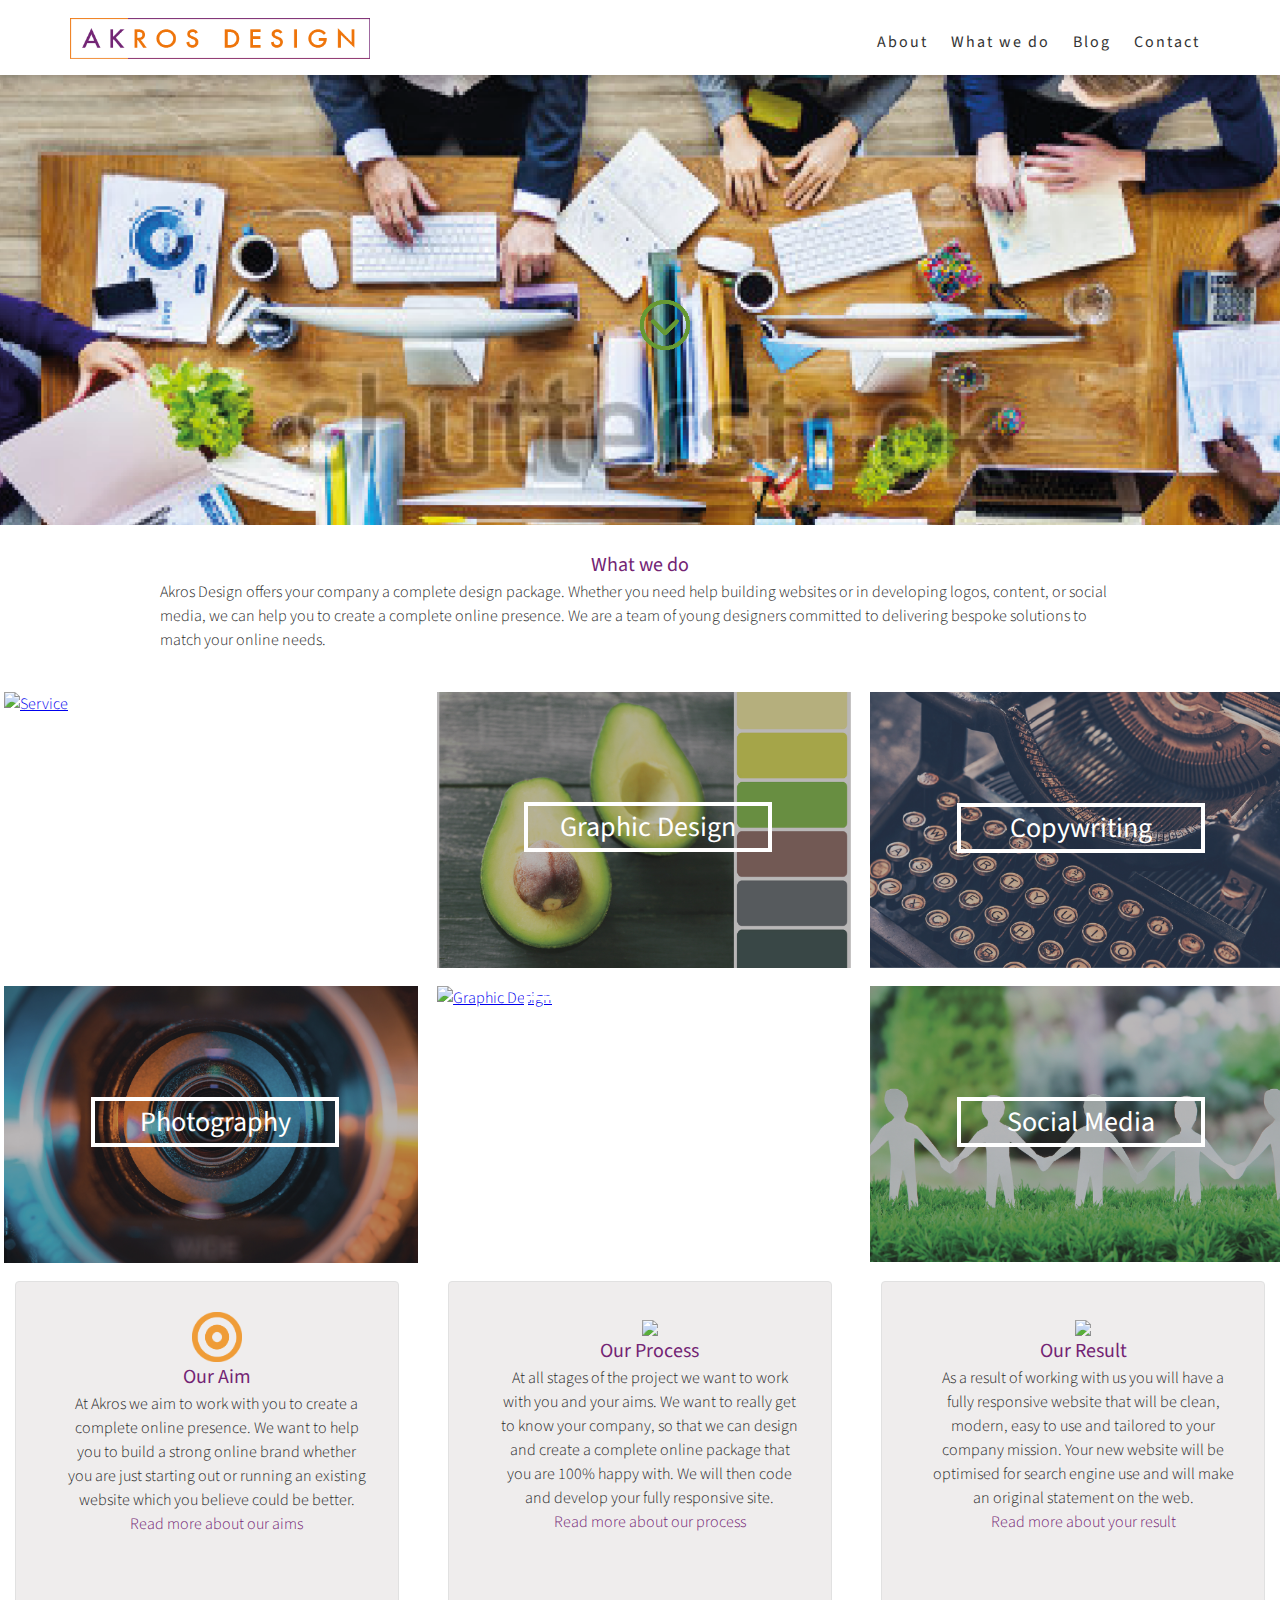
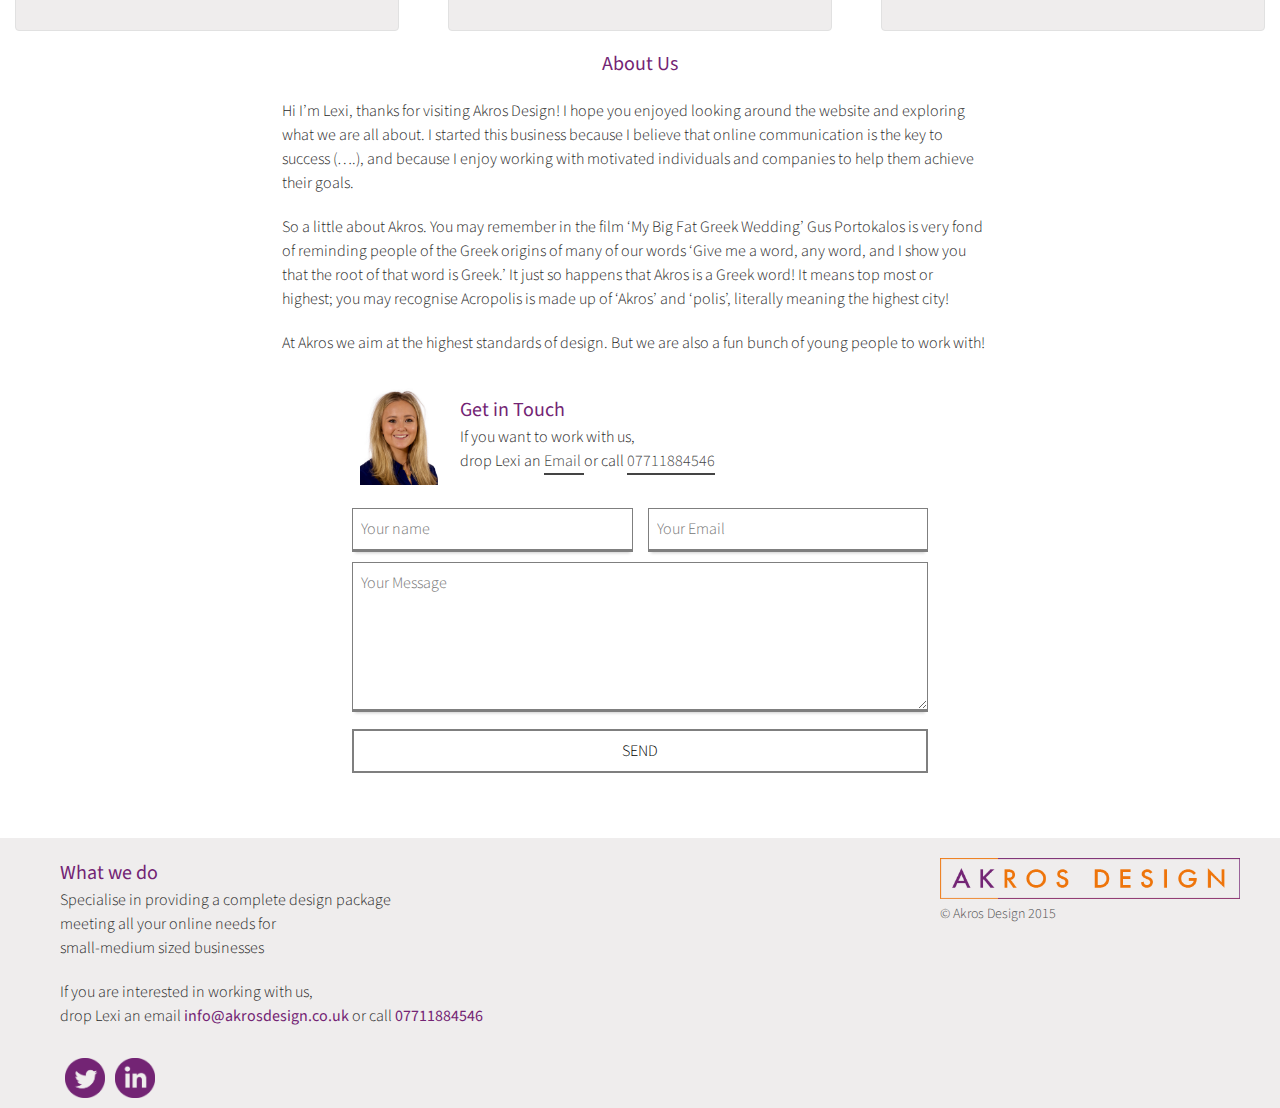
==== index.html @ 07e7f21d "Added index.html" ====
<!doctype html>
<html>
<head>
	<!-- add symbols -->
	<meta charset="utf-8" />

	<!-- seo -->
	<title>Akros Design</title>
	<meta name="description" content="Freelance Web Developer and Graphic Designer Based in London UK." />
	<meta name="google-site-verification" content="5ohoC8ESu0JuIPZVlxdvbimqxdnITcnvzR9_6sszJXY" />
	<!-- responsive -->
	<meta name="viewport" content="width=device-width" />
	<!-- Tracking code -->
	<script>
	(function(i,s,o,g,r,a,m){i['GoogleAnalyticsObject']=r;i[r]=i[r]||function(){
		(i[r].q=i[r].q||[]).push(arguments)},i[r].l=1*new Date();a=s.createElement(o),
		m=s.getElementsByTagName(o)[0];a.async=1;a.src=g;m.parentNode.insertBefore(a,m)
	})(window,document,'script','//www.google-analytics.com/analytics.js','ga');

	ga('create', 'UA-69992234-1', 'auto');
	ga('send', 'pageview');

	</script>

	<!-- style links - lanes goes after reset but before style -->
	<link rel="stylesheet" href="css/reset.css" />
	<link rel="stylesheet" href="css/lanes.css">

	<!-- Add slick.css and slick-theme.css to use the default theme of slick  -->
<link rel="stylesheet" type="text/css" href="slick/slick.css"/>
<link rel="stylesheet" type="text/css" href="slick/slick-theme.css"/>

	<link rel="stylesheet" href="css/style.css" />



	<link rel="icon" href=images/AK.png type="images/png"/>
</head>

<body>
	<header>
		<div class="top">
			<h1>
				<div class="logo">
					<a href="index.html">
						<img src="images/akroslogo.png" alt="Akros Design Logo">
					</a>

				</h1>
				<img src="images/trigger.png" class="trigger">
				<nav>
					<a href="#about" class="scroll-to">About</a>
					<a href="what_we_do.html" class="scroll-to">What we do</a>
					<a href="blog.html">Blog</a>
					<a href="contact.html" class="scroll-to">Contact</a>
				</nav>
			</div>
		</div>
	</header>

	<section class="scroll-effect" id="laptop">
		<!-- <h2>Website developer and graphic designer <br> based in London.</h2> -->

	</section>
	<div class="arrow">
	<a href="#what_we_do" class="scroll-to">
		<img src="images/arrow.png">
	</a>
</div>


	<section class="module">

		<div class="container">
		<div class="what" id="what_we_do">
			<h3>What we do</h3>
			<p>Akros Design offers your company a complete design package. Whether you need help building websites or in developing logos, content, or social media, we can help you to create a complete online presence.

We are a team of young designers committed to delivering bespoke solutions to match your online needs.
</p>
			</div>
		</div>
		</section>

<div class="services">
			<div class="row">
				<div class="four columns">
					<div class="state">
						<div class="webdesign">

							<a href="web.html">
								<span class="state-full"></span><img src="images/code.png" alt="Service"><div class="boxed">Web Development</div>

							<!-- <span class="state-full"><span class="text">In today’s competitive market the appearance, usability and accessibility of your website matter more than ever.

Your website is the outward expression of your company. It is the first point of contact for a prospective client. What makes yours stand out?

									<span></span> -->
								</a>

							</div>
						</div>
					</div>

					<div class="four columns">
						<div class="state">
							<div class="graphicdesign">
						<a href="graphic.html">
									<span class="state-full"></span><img src="images/av.png" alt="Graphic Design"><div class="boxed">Graphic Design</div>
									<!-- <span class="state-full"><span>Working on a website is the ideal time to consider the aesthetics of your branding – message, colour palette and logo.

Why invest in a well-built, mobile-friendly website and not have the design elements to make it stand out visually?
<span></span> -->
								</a>
							</div>
						</div>
					</div>
					<div class="four columns">
						<div class="state">
							<div class="copywriting">
								<a href="copy.html">
									<span class="state-full"></span><img src="images/type.png" alt="copywriting"><div class="boxed">Copywriting</div>
									<!-- <span class="state-full"><span>No matter how appealing your web design, it will fall down if it does not have clear, crisp content to convey your message.

Aesthetics don’t end with the pictures, and good writing will always convey a professional approach whether in blogs, newsletters, or print. What do your words say about you?
</span></span> -->
								</a>
							</div>
						</div>
					</div>
				</div>

				<div class="row">
					<div class="four columns">
						<div class="state">
							<div class="webdesign">
<div class="overlay">
								<a href="photography.html">
									<span class="state-full"></span><img src="images/cam.png" alt="Service"><div class="boxed">Photography</div></div>

									<!-- <span class="state-full"><span class="text">Photographs draw out a tangible connection between the aesthetics of your design and the realities of your workplace practice. As part of our service we can take photographs of your workplace, employees and products with professional equipment.
										<span></span> -->
									</a>

								</div>
							</div>
						</div>

						<div class="four columns">
							<div class="state">
								<div class="graphicdesign">
									<a href="illustration.html">
										<span class="state-full"></span><img src="images/illustration.png" alt="Graphic Design"><div class="boxed">Illustration</div>
										<!-- <span class="state-full"><span>To add personality to your brand or a touch of craft to your website, illustration offers the chance to convey an original artistic impression through drawing, painting or graphic design. <span></span> -->
									</a>
								</div>
							</div>
						</div>
						<div class="four columns">
							<div class="state">

								<div class="copywriting">
									<a href="social.html">
										<span class="state-full"></span><div class="boxed">Social Media</div><img src="images/social.png" alt="copywriting">
										<!-- <span class="state-full"><span>A presence on social media is essential for any company wishing to provide a fuller experience to its customers. Whether to maintain contact with existing customers or to reach out to new ones, social media has huge potential for increasing sales - but there is often a lack of understanding regarding how to achieve those results. </span></span> -->

									</a>
								</div>

						</div>
					</div>
				</div>


					<div class="information">

						<div class="four columns">
							<div class="info-tiles">
								<img src="images/aim_2.png">
								<h3>Our Aim</h3>
								<p>At Akros we aim to work with you to create a complete online presence. We want to help you to build a strong online brand whether you are just starting out or running an existing website which you believe could be better.

</p>

								<a class="info" href="process.html">Read more about our aims</a>
							</div>
						</div>

						<div class="four columns">
							<div class="info-tiles">
								<img src="images/process_2.png">
								<h3>Our Process</h3>
								<p>At all stages of the project we want to work with you and your aims. We want to really get to know your company, so that we can design and create a complete online package that you are 100% happy with. We will then code and develop your fully responsive site. </p>
								<a class="info" href="process.html">Read more about our process</a>
							</div>
						</div>

						<div class="four columns">
							<div class="info-tiles">
								<img src="images/result_2.png">
							<h3>Our Result</h3>
								<p>As a result of working with us you will have a fully responsive website that will be clean, modern, easy to use and tailored to your company mission. Your new website will be optimised for search engine use and will make an original statement on the web.  </p>
								<a class="info" href="process.html">Read more about your result</a>

							</div>
						</div>
					</div>




					  <div class="about">
							<div id="about">
					    <h3>About Us</h3>
					    <p>Hi I’m Lexi, thanks for visiting Akros Design! I hope you enjoyed looking around the website and exploring what we are all about. I started this business because I believe that online communication is the key to success (….), and because I enjoy working with motivated individuals and companies to help them achieve their goals. </p>

<p>So a little about Akros. You may remember in the film ‘My Big Fat Greek Wedding’ Gus Portokalos is very fond of reminding people of the Greek origins of many of our words ‘Give me a word, any word, and I show you that the root of that word is Greek.’ It just so happens that Akros is a Greek word! It means top most or highest; you may recognise Acropolis is made up of ‘Akros’ and ‘polis’, literally meaning the highest city! </p>

<p>At Akros we aim at the highest standards of design. But we are also a fun bunch of young people to work with!
</p>
							</div>
					  </div>

						<!-- <div class="testimonial">

							<h4>What my clients say</h4>
	<div class="speech">

						<div class="quote">

									<div><blockquote>QUOTE QUOTE QUOTE QUOTE QUOTE QUOTE QUOTE QUOTE </blockquote></div>

									<div><blockquote>QUOTE QUOTE QUOTE QUOTE QUOTE QUOTE QUOTE QUOTE QUOTE QUOTE
					        </blockquote>
					        <p class="quotename">LALALAL</p></div>
									<div>		<blockquote>QUOTE QUOTE QUOTE QUOTE QUOTE QUOTE QUOTE QUOTE QUOTE QUOTE QUOTE QUOTE QUOTE QUOTE
											</blockquote>
							        <p class="quotename">LALALA</p></div>
</div>
</div>
								</div> -->

						<!-- <div class="mywork" id="work">
							<div class="service">

								<div class="row">
									<div class="six columns">
										<div class="state">
											<div class="work-1">

												<a href="http://www.drapes-oxon.co.uk">
													<img src="images/work-1.png" alt="Service">

													<span class="state-full"><span class="text">This project was with a soft furnihsing company called Drapes. Click to view the website.
														<span></span>
													</a>

												</div>
											</div>
										</div>

										<div class="six columns">
											<div class="state">
												<div class="work-2">
													<a href="service.html">
														<img src="images/work-2.png" alt="Graphic Design">
														<span class="state-full"><span>This is an example website of the work I can do. Click to view this example<span></span>
													</a>
												</div>
											</div>
										</div>
									</div>
								</div>
							</div> -->

								<div class="container group">



									<div class="contact">
										<div class="me">
											<img src="images/me.jpg">
										</div>



										<div class="row" id="contact_me">
											<div class="contactinfo">
												<h4>Get in Touch</h4>
												<p>If you want to work with us, <br> drop Lexi an 	<a href="mailto:info@akrosdesign.co.uk">Email </a> or call <a href="tel:07711884546">07711884546</a>


												</p>
											</div>

											<form id="contact" accept-charset="UTF-8" action="https://formkeep.com/f/45c3c506d4c2" method="POST">
												<input type="hidden" name="utf8" value="✓">

	                      <div class="name">
	                        <input type="name" name="name" placeholder="Your name" id="contact-name" aria-required="true" required>
	                      </div>

	                      <div class="email">
												<input type="email" name="email" placeholder="Your Email" id="contact-email" aria-required="true" required>
	                    </div>

												<textarea type="message" name="message" placeholder="Your Message" id="message" aria-required="true" required></textarea>
												<input type="submit" value="send" href="send.html">
											</form>

										</div>
									</div>

								</div>

								<footer>

										<div class="right">
										<img class="footerlogo" src="images/akroslogo.png" alt="akros logo">
<div class="copy">
<small>&copy Akros Design 2015</small>
</div>
</div>
<div class="wedo">
	<div class="small_screen">
	<img class="footerlogo" src="images/akroslogo.png" alt="akros logo">
<div class="copy">
<small>&copy Akros Design 2015</small>
</div>
</div>
										<h3>What we do</h3>
										<p>Specialise in providing a complete design package<br> meeting all your online needs for <br>small-medium sized businesses</p>


									<div class="footer_contact">
										<p>If you are interested in working with us, <br> drop Lexi an email	<a href="mailto:info@akrosdesign.co.uk">info@akrosdesign.co.uk</a> or call <a href="tel:07711884546">07711884546</a>


											<div class="footer_media">
													<div class="feature-image">
												<a href="http://twitter.co.uk"><img src="images/twitter.png" alt="twitter" class="spin"></a>
											</div>

												<div class="feature-image">
												<a href="https://www.linkedin.com/profile/view?id=AAIAABnTKqEBBeU3QVUNyxFbdb5u6FxtarnoDpo&trk=nav_responsive_tab_profile_pic"><img src="images/linkein.png" alt="linkein" class="spin"></a>
											</div>
										</div>
										</div>
	</div>


									</footer>


									<!-- Include Javascript files -->
									<script src="js/jquery.js"></script>
									<script type="text/javascript" src="slick/slick.js"></script>

									<script src="js/project.js"></script>


								</body>
								</html>
---- css/lanes.css ----
/* ----------------------

  LANES grid framework
  ====================

  Default usage
  =============
  <div class="container">
    <div class="row">
      <div class="six columns">
      </div>
      <div class="six columns">
      </div>
    </div>
  </div>

-----------------------*/
/* Vars */
/* Mixins ------ */
* {
  -webkit-box-sizing: border-box;
  -moz-box-sizing: border-box;
  box-sizing: border-box; }

.container {
  max-width: 980px;
  position: relative;
  margin: 0 auto;
  padding: 0 10px;
  zoom: 1;
  /* For IE 6/7 (trigger hasLayout) */ }
  .container:before, .container:after {
    content: "";
    display: table; }
  .container:after {
    clear: both; }

.row {
  zoom: 1;
  /* For IE 6/7 (trigger hasLayout) */ }
  .row:before, .row:after {
    content: "";
    display: table; }
  .row:after {
    clear: both; }

.column, .columns {
  float: left;
  display: block;
  margin-left: 1.5%;
  margin-bottom: 18px;
  vertical-align: top; }
  .column:first-child, .columns:first-child {
    margin-left: 0; }
  .column.one, .columns.one {
    width: 6.95833%; }
  .column.two, .columns.two {
    width: 15.41667%; }
  .column.three, .columns.three {
    width: 23.875%; }
  .column.four, .columns.four {
    width: 32.33333%; }
  .column.five, .columns.five {
    width: 40.79167%; }
  .column.six, .columns.six {
    width: 49.25%; }
  .column.seven, .columns.seven {
    width: 57.70833%; }
  .column.eight, .columns.eight {
    width: 66.16667%; }
  .column.nine, .columns.nine {
    width: 74.625%; }
  .column.ten, .columns.ten {
    width: 83.08333%; }
  .column.eleven, .columns.eleven {
    width: 91.54167%; }
  .column.twelve, .columns.twelve {
    width: 100%; }

/* Offsets ------- */
.columns.offset-by-one, .column.offset-by-one {
  margin-left: 8.45833%; }
.columns.offset-by-two, .column.offset-by-two {
  margin-left: 16.91667%; }
.columns.offset-by-three, .column.offset-by-three {
  margin-left: 25.375%; }
.columns.offset-by-four, .column.offset-by-four {
  margin-left: 33.83333%; }
.columns.offset-by-five, .column.offset-by-five {
  margin-left: 42.29167%; }
.columns.offset-by-six, .column.offset-by-six {
  margin-left: 50.75%; }
.columns.offset-by-seven, .column.offset-by-seven {
  margin-left: 59.20833%; }
.columns.offset-by-eight, .column.offset-by-eight {
  margin-left: 67.66667%; }
.columns.offset-by-nine, .column.offset-by-nine {
  margin-left: 76.125%; }
.columns.offset-by-ten, .column.offset-by-ten {
  margin-left: 84.58333%; }
.columns.offset-by-eleven, .column.offset-by-eleven {
  margin-left: 93.04167%; }
.columns.offset-by-twelve, .column.offset-by-twelve {
  margin-left: 101.5%; }

/* Centered ------------------------- */
.column.centered, .columns.centered {
  float: none;
  clear: both;
  margin-left: auto;
  margin-right: auto; }

/* Mobile Screens ------------------- */
@media screen and (max-width: 480px) {
  .column, .columns {
    margin-left: 0;
    margin-bottom: 10px; }
    .column.one, .columns.one {
      width: 100%; }
    .column.offset-by-one, .columns.offset-by-one {
      margin-left: 0; }
    .column.two, .columns.two {
      width: 100%; }
    .column.offset-by-two, .columns.offset-by-two {
      margin-left: 0; }
    .column.three, .columns.three {
      width: 100%; }
    .column.offset-by-three, .columns.offset-by-three {
      margin-left: 0; }
    .column.four, .columns.four {
      width: 100%; }
    .column.offset-by-four, .columns.offset-by-four {
      margin-left: 0; }
    .column.five, .columns.five {
      width: 100%; }
    .column.offset-by-five, .columns.offset-by-five {
      margin-left: 0; }
    .column.six, .columns.six {
      width: 100%; }
    .column.offset-by-six, .columns.offset-by-six {
      margin-left: 0; }
    .column.seven, .columns.seven {
      width: 100%; }
    .column.offset-by-seven, .columns.offset-by-seven {
      margin-left: 0; }
    .column.eight, .columns.eight {
      width: 100%; }
    .column.offset-by-eight, .columns.offset-by-eight {
      margin-left: 0; }
    .column.nine, .columns.nine {
      width: 100%; }
    .column.offset-by-nine, .columns.offset-by-nine {
      margin-left: 0; }
    .column.ten, .columns.ten {
      width: 100%; }
    .column.offset-by-ten, .columns.offset-by-ten {
      margin-left: 0; }
    .column.eleven, .columns.eleven {
      width: 100%; }
    .column.offset-by-eleven, .columns.offset-by-eleven {
      margin-left: 0; }
    .column.twelve, .columns.twelve {
      width: 100%; }
    .column.offset-by-twelve, .columns.offset-by-twelve {
      margin-left: 0; } }
---- css/style.css ----
@import url(https://fonts.googleapis.com/css?family=Source+Sans+Pro:400,200,300);

body {
  font-family: "Source Sans Pro", Arial, sans-serif;
  font-size: 16px;
  line-height: 1.5;
  color: #282828;

  font-weight: 300;
}


header {
  background: #fff;
  box-shadow: 0 0 10px rgba(0, 0, 0, 0.3);
  position: fixed;
  top: 0;
  left: 0;
  width: 100%;
  z-index: 10;
}

h1 {
  float: left;
  line-height: 75px;
}

h1 img {
  vertical-align: middle;
  width: 300px;
}

.about p {
  margin-top: 20px;
}

.top {
  margin: 0 70px;
}
nav {
  float: right;
  background-color: white;
}

nav a {
color: #333333;
font-weight: 400;
font-size: 16px;
text-decoration: none;
letter-spacing: 2px;
padding: 10px 10px 10px 10px;
display: inline-block;
margin-top: 20px;
transition: color 0.25s;
}

nav a:hover {
  color: #732474;
}

#laptop {
top:75px;
  background-image: url(../images/back.png);
}

#web {
  top: 75px;
  background-image: url(../images/code.png);
  height: 50vh;
}

#copy {
  top: 75px;
  background-image: url(../images/type.png);
  height: 50vh;
}

#photo {
  top: 75px;
  background-image: url(../images/cam.png);
  height: 50vh;
}

#graphic {
  top: 75px;
  background-image: url(../images/av.png);
  height: 50vh;
}

#illustration {
  top: 75px;
  background-image: url(../images/illustration.png);
  height: 50vh;
}

#social {
  top: 75px;
  background-image: url(../images/social.png);
  height: 50vh;
}

#tel {
  top: 75px;
  background-image: url(../images/tel.png);
  height: 50vh;
}

#construction {
  top: 75px;
  background-image: url(../images/construction.png);
  height: 50vh;
}

.content p{
margin:0 20%;
}

.arrow a{
position: absolute;
top: 300px;
  z-index: 7;
  width: 50px;

}

.arrow {
  text-align: center;

}

/*#back_img2 {
  top:250px;
  background-image: url(../images/Untitled-15.png);

}*/


.scroll-effect {
/*set to 100% of browser height*/
  height: 50vh;
  background: no-repeat center;
  background-size: cover;
/*create window effect where mages look fixed in place and scroll over one another*/
  background-attachment: fixed;
/*to fix absolute position issue - reset the co-ordinates to the current section by adding position relative.*/
  position: relative;
}



h2 {
  z-index: 10;
top: 100px;
  color: #fff;
  text-align: center;
  font-size: 35px;
  font-weight: 300;
  -webkit-transform: translateY(100px);
-moz-transform: translateY(100px);
-ms-transform: translateY(100px);
transform: translateY(80px);
text-transform: uppercase;
}

h3 {
text-align: center;
color: #732474;
font-size: 20px;
font-weight: 400;
}

h4 {
  color: #732474;
  font-size: 20px;
  font-weight: 400;

  margin-top: 30px;
}

h5 {
  color: #732474;
  font-size: 20px;
  font-weight: 400;
text-align: center;
  margin-top: 30px;
}

.what {
  margin: 100px 0 40px 0;
}


.state a {
/*First set position relative on the anchor tag to allow us to position elements within it*/
position: relative;
/*Set display block to get anything inside of the anchor tag to be full height*/
display: block;
}
/*State-full class is what we will make appear on hover, it includes the background colour and text*/
.state-full {
/*dark background*/
background: #732474;
color: white;
cursor: pointer;
/*Make the span elements full height*/
height: 100%;
width: 100%;
/*Apply position absolute to position the elements within the divs with position relative*/
position: absolute;
top: 0;
left: 0;
/*turn opacity to 0 to hide on hover*/
opacity: 0;
/*Make sure you add in vendor prefixes for transitions and transform properties*/
-webkit-transition: opacity 500ms;
-moz-transition: opacity 500ms;
-o-transition: opacity 500ms;
transition: opacity 500ms;
margin: 0 4px;
}

/*To style up the nested span tags and move text into the middle*/
span.state-full span {
position: absolute;
top: 15%;
left: 10%;
width: 80%;
font-size: 16px;

text-align: center;
}

/*Make the background and text appear on hover by changing the opacity*/
.state-full:hover {
opacity: 0.4;
}

.boxed {
  border: 4px solid white ;
  font-size: 28px;
  position: absolute;
  width: 60%;
  padding: 0 8px;
  text-align: center;
  text-decoration: none;
  font-weight: 400;
  color: white;
left: 22%;
top: 40%;
  transition: background-color 0.5s ease;
  transition: border 0.5s ease;
}
.boxed:hover {
  background: rgba(115, 36, 116, 0.5);;
border: 4px solid #732474;
}




/*.boxed_2 {
  border: 4px solid #732474 ;
  background-color: #732474;
  font-size: 28px;
  position: absolute;
  width: auto;
  padding: 0 8px;
  text-align: center;
  text-decoration: none;
  font-weight: 400;
  color: white;
left: 27%;
bottom: 10%;
opacity: 0.8;
}*/




.four img {
  margin: 0 4px;

}

.information {
  margin-bottom: 40px;
}
.about p{
  width: 55%;
  -webkit-transform: translateX(40%);
-moz-transform: translateX(40%);
-ms-transform: translateX(40%);
transform: translateX(40%);

}

/*.service {
  -webkit-transform: translateY(-130px);
-moz-transform: translateY(-130px);
-ms-transform: translateY(-130px);
transform: translateY(-130px);
}*/

.columns p {
  padding: 0 30px;
}

.information {
  background-color: #e9e9e9;
}

.info-tiles {
  background-color: #EFEDED;
  margin: 0 15px;
  padding: 30px 0 40px 20px;
  /*When adding a border, use the following values, style, thickness, colour*/
  border: solid 1px #e1e1e1;
  /*To round border edges*/
  border-radius: 4px;
  text-align: center;
min-height: 350px;
}

.info-tiles img {

position:relative;
height: 50px;
width: auto;

}

/* LEFT TO RIGHT underline */
.info {
display: inline-block;
}
.info:after {
content: '';
display: block;
height: 1px;
width: 0;
background: transparent;
transition: width .5s ease, background-color .5s ease;
}
.info:hover:after {
width: 100%;
background: #732474;
}

.mywork {
  margin-top: 120px;
}

/*.mywork {
  -webkit-transform: translateY(120px);
-moz-transform: translateY(120px);
-ms-transform: translateY(120px);
transform: translateY(120px);

}*/


blockquote {
text-align: center;
font-size: 16px;
}

.quotename {
text-align: center;
font-size: 10px;
padding-top: 10px;
}

.testimonial{
padding-top: 20px;
text-align: center;
}


.me img{
  width: 100px;
  margin: 20px 0 0 200px;
  float: left;
}

.contact {
  padding-top: 10px;
  display: block;
}

.contact a {
  text-decoration: none;
  color: #444;
  padding-bottom: 1px;
  border-bottom: solid 2px #444;
}

.contactinfo {
  margin-top: 30px;
}

form {
  width: 60%;
  margin: 30px auto 40px auto;
  text-align: center;
}

textarea {
  resize: vertical;
  height: 150px;

}

#contact-name, #contact-email, textarea {
  box-shadow: 0 4px 3px -3px rgba(0, 0, 0, 0.2);
}


input, textarea {
  width: 100%;
  padding: 8px;
  outline: none;
  border: 1px solid #7F7F7F;
  transition: all 0.3s ease-in-out;
  margin: 5px 0;
border-bottom: 3px solid #7F7F7F;


}

input[type=submit] {
  text-transform: uppercase;
  background-color: transparent;
  cursor: pointer;
  border: 2px solid #7F7F7F;
}

input:focus {
  border-color: #F07400;
}

textarea:focus {
  border-color: #F07400;
}

input[type=submit]:hover {
  border-color: #F07400;
}


.name{
width: 48.7%;
float: left;
}

.email{
width: 48.7%;
float: right;
}



.sent {
  margin-bottom: 100px;
  text-align: center;
  font-size: 16px;
}

.trigger {
  display: none;
}

footer {
  background-color: #EFEDED;
}

.footerlogo {
  width: 300px;
margin-top: 20px;

}

.right {
  float: right;
  padding-right: 40px;
}

.small_screen {
  display: none;
}

.wedo h3 {
  text-align: left;
  margin: 20px 0 0 60px;
  padding-top: 20px;
}

.wedo p {
  margin: 0 0 0 60px;
  padding-bottom: 20px;
}

.footer_contact {
  padding-bottom: 60px;
}

.footer_contact a {
  text-decoration: none;
  color: #732474;
  font-weight: 400;
}

.info {
  color: #732474;
  text-align: center;
  text-decoration: none;
  cursor: pointer;
}

.footer_media img {
  width: 50px;
  padding: 5px;
float: left;
margin: 5px 0;

}
.footer_media {
  margin-left: 60px;
}



/*Animation of logos*/
@-webkit-keyframes spin {
	0% {
		-o-transition: rotate(0deg);
		    -ms-transform: rotate(0deg);
		    -moz-transform: rotate(0deg);
		    -webkit-transform: rotate(0deg);
}

100% {

	-o-transition: rotate(360deg);
			-ms-transform: rotate(360deg);
			-moz-transform: rotate(360deg);
			-webkit-transform: rotate(360deg);
}
}

img.spin:hover {
	-o-animation: spin 1s;
			-ms-animation: spin 1s;
			-moz-animation: spin 1s;
			-webkit-animation: spin 1s;

}

.process{
  margin-top: 100px;
}

.copy {
margin:5px 0 0 0;
opacity: 0.8;
font-size: 14px;
}



@media screen and (max-width:815px){
  .trigger{
		display: block;
		position: absolute;
		top: 20px;
		right: 20px;
		width: 50px;
		cursor: pointer;
	}
	nav {
		display: none;
margin-top: 70px;
	}

	nav a{
		padding: 3px;
		margin: 9px;
		display: block;
    text-align: right;
	}

.top {
  margin: 0 20px;
}

.info-tiles {
  margin: 5px;
}
.about p{
  width: 80%;
  -webkit-transform: translateX(9%);
-moz-transform: translateX(9%);
-ms-transform: translateX(9%);
transform: translateX(15%);}
}

@media screen and (max-width:768px){


.me img {
  margin-left: 90px;
}

.boxed {
  font-size: 16px;
  width: auto;
  left: 25%;
}
}

@media screen and (max-width:646px){
  .right {
    display: none;
  }

  .small_screen {
    display:block;
    margin-left: 60px;
  }

  .wedo h3 {
    margin-top: 0;
  }
}

@media screen and (max-width:400px){
  .me img {
    margin-left: 30px;
  }

  .info-tiles{
    min-height: 0;
  }

  .logo {
    width: 225px;
  }

  form {
    width: 90%;
  }

  .trigger {
    width: 40px;

  }
nav {
  margin-top: 0;
}

  header {
    position: relative;
  }

  .scroll-effect{
      background-attachment: scroll;
  }

.boxed {
  width: 50%;
  font-size: 20px;
}


}
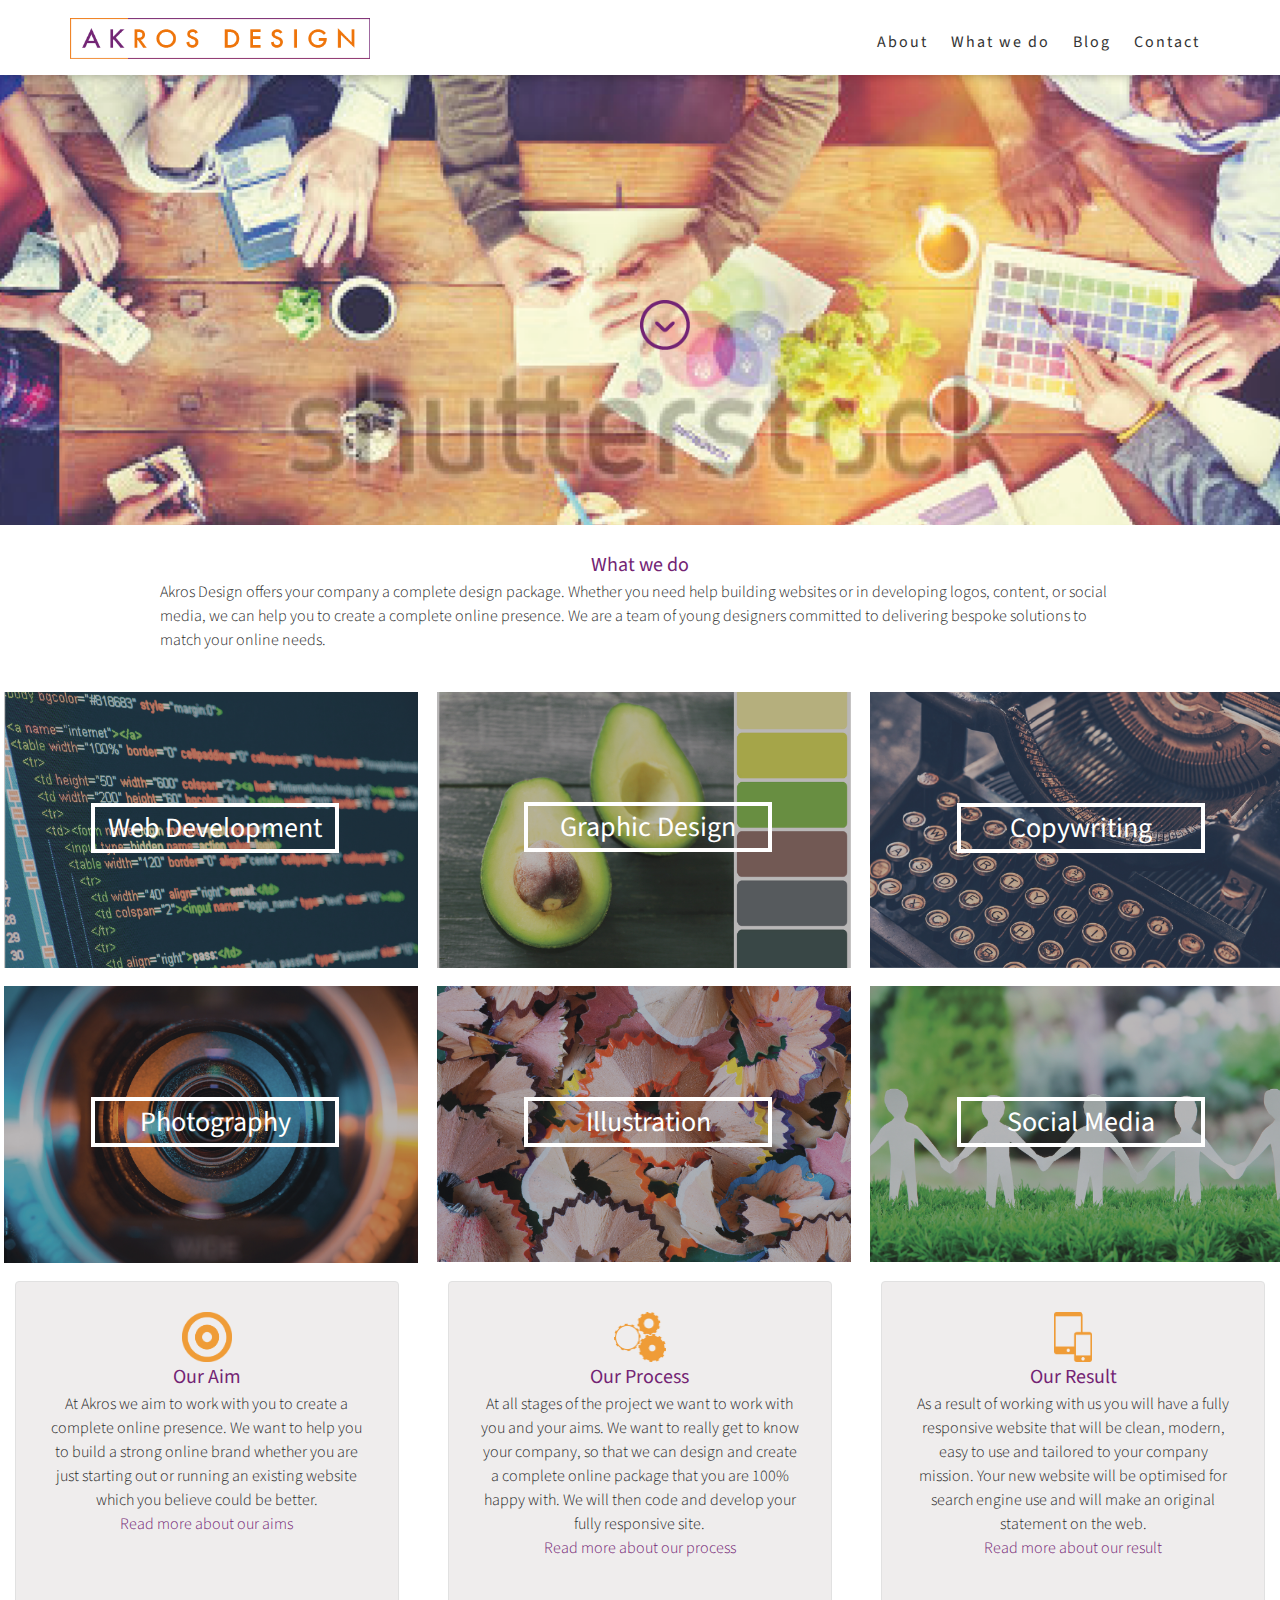
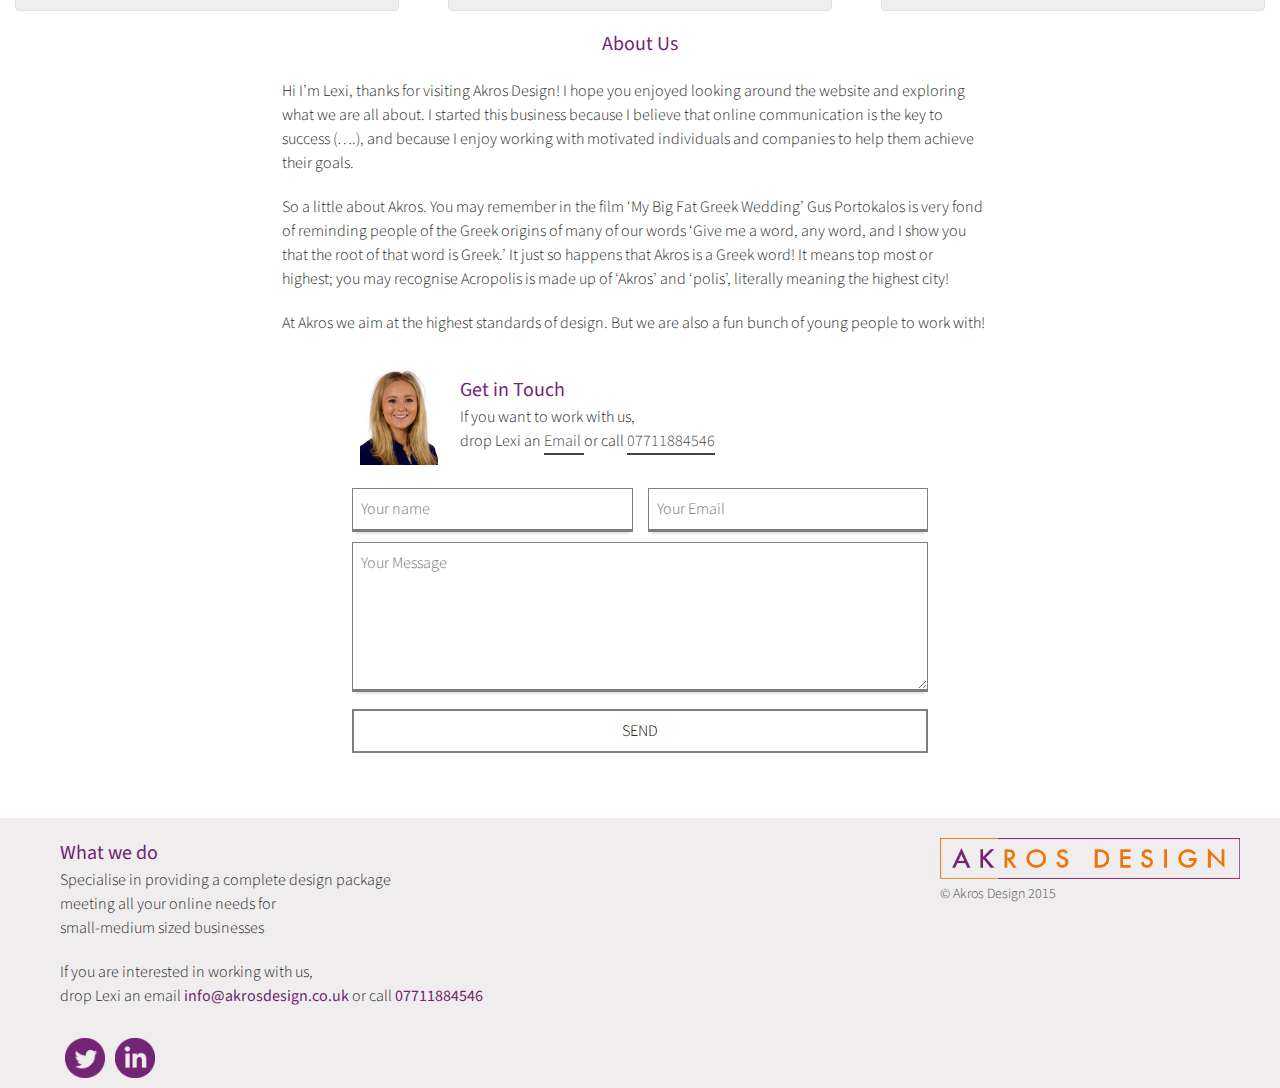
==== commit 3c37e950: "Updated index.html" ====
--- a/index.html
+++ b/index.html
@@ -37,7 +37,7 @@
 	<link rel="icon" href=images/AK.png type="images/png"/>
 </head>
 
-<body>
+<body id="body">
 	<header>
 		<div class="top">
 			<h1>
@@ -49,7 +49,7 @@
 				</h1>
 				<img src="images/trigger.png" class="trigger">
 				<nav>
-					<a href="#about" class="scroll-to">About</a>
+					<a href="about.html" class="scroll-to">About</a>
 					<a href="what_we_do.html" class="scroll-to">What we do</a>
 					<a href="blog.html">Blog</a>
 					<a href="contact.html" class="scroll-to">Contact</a>
@@ -72,9 +72,9 @@
 	<section class="module">
 
 		<div class="container">
-		<div class="what" id="what_we_do">
+		<div class="what">
 			<h3>What we do</h3>
-			<p>Akros Design offers your company a complete design package. Whether you need help building websites or in developing logos, content, or social media, we can help you to create a complete online presence.
+			<p id="what_we_do">Akros Design offers your company a complete design package. Whether you need help building websites or in developing logos, content, or social media, we can help you to create a complete online presence.
 
 We are a team of young designers committed to delivering bespoke solutions to match your online needs.
 </p>
@@ -150,7 +150,7 @@
 							<div class="state">
 								<div class="graphicdesign">
 									<a href="illustration.html">
-										<span class="state-full"></span><img src="images/illustration.png" alt="Graphic Design"><div class="boxed">Illustration</div>
+										<span class="state-full"></span><div class="boxed">Illustration</div><img src="images/illustration.png" alt="Graphic Design">
 										<!-- <span class="state-full"><span>To add personality to your brand or a touch of craft to your website, illustration offers the chance to convey an original artistic impression through drawing, painting or graphic design. <span></span> -->
 									</a>
 								</div>
@@ -200,7 +200,7 @@
 								<img src="images/result_2.png">
 							<h3>Our Result</h3>
 								<p>As a result of working with us you will have a fully responsive website that will be clean, modern, easy to use and tailored to your company mission. Your new website will be optimised for search engine use and will make an original statement on the web.  </p>
-								<a class="info" href="process.html">Read more about your result</a>
+								<a class="info" href="process.html">Read more about our result</a>
 
 							</div>
 						</div>
--- a/css/style.css
+++ b/css/style.css
@@ -1,4 +1,5 @@
 @import url(https://fonts.googleapis.com/css?family=Source+Sans+Pro:400,200,300);
+@import url(https://fonts.googleapis.com/css?family=Handlee|Fredericka+the+Great);
 
 body {
   font-family: "Source Sans Pro", Arial, sans-serif;
@@ -8,6 +9,7 @@
 
   font-weight: 300;
 }
+
 
 
 header {
@@ -30,9 +32,6 @@
   width: 300px;
 }
 
-.about p {
-  margin-top: 20px;
-}
 
 .top {
   margin: 0 70px;
@@ -60,7 +59,9 @@
 
 #laptop {
 top:75px;
-  background-image: url(../images/back.png);
+  background-image: url(../images/o.png);
+  /*back.png*/
+
 }
 
 #web {
@@ -149,6 +150,7 @@
 
 
 h2 {
+  font-family:"Fredericka the Great";
   z-index: 10;
 top: 100px;
   color: #fff;
@@ -233,6 +235,7 @@
 /*Make the background and text appear on hover by changing the opacity*/
 .state-full:hover {
 opacity: 0.4;
+
 }
 
 .boxed {
@@ -291,8 +294,11 @@
 -moz-transform: translateX(40%);
 -ms-transform: translateX(40%);
 transform: translateX(40%);
-
-}
+  margin-top: 20px;
+
+}
+
+
 
 /*.service {
   -webkit-transform: translateY(-130px);
@@ -312,13 +318,13 @@
 .info-tiles {
   background-color: #EFEDED;
   margin: 0 15px;
-  padding: 30px 0 40px 20px;
+  padding: 30px 0 40px 0;
   /*When adding a border, use the following values, style, thickness, colour*/
   border: solid 1px #e1e1e1;
   /*To round border edges*/
   border-radius: 4px;
   text-align: center;
-min-height: 350px;
+min-height: 330px;
 }
 
 .info-tiles img {
@@ -565,7 +571,20 @@
 font-size: 14px;
 }
 
-
+@media screen and (max-width:1024px){
+  .info-tiles {
+    margin: 0 5px;
+  }
+  .scroll-effect{
+      background-attachment: scroll;
+  }
+  .boxed {
+    font-size: 18px;
+    width: auto;
+    left: 27%;
+  }
+
+}
 
 @media screen and (max-width:815px){
   .trigger{
@@ -592,14 +611,13 @@
   margin: 0 20px;
 }
 
-.info-tiles {
-  margin: 5px;
-}
+
+
 .about p{
   width: 80%;
-  -webkit-transform: translateX(9%);
--moz-transform: translateX(9%);
--ms-transform: translateX(9%);
+  -webkit-transform: translateX(15%);
+-moz-transform: translateX(15%);
+-ms-transform: translateX(15%);
 transform: translateX(15%);}
 }
 
@@ -609,12 +627,12 @@
 .me img {
   margin-left: 90px;
 }
-
 .boxed {
-  font-size: 16px;
+  font-size: 17px;
   width: auto;
   left: 25%;
 }
+
 }
 
 @media screen and (max-width:646px){
@@ -661,9 +679,7 @@
     position: relative;
   }
 
-  .scroll-effect{
-      background-attachment: scroll;
-  }
+
 
 .boxed {
   width: 50%;
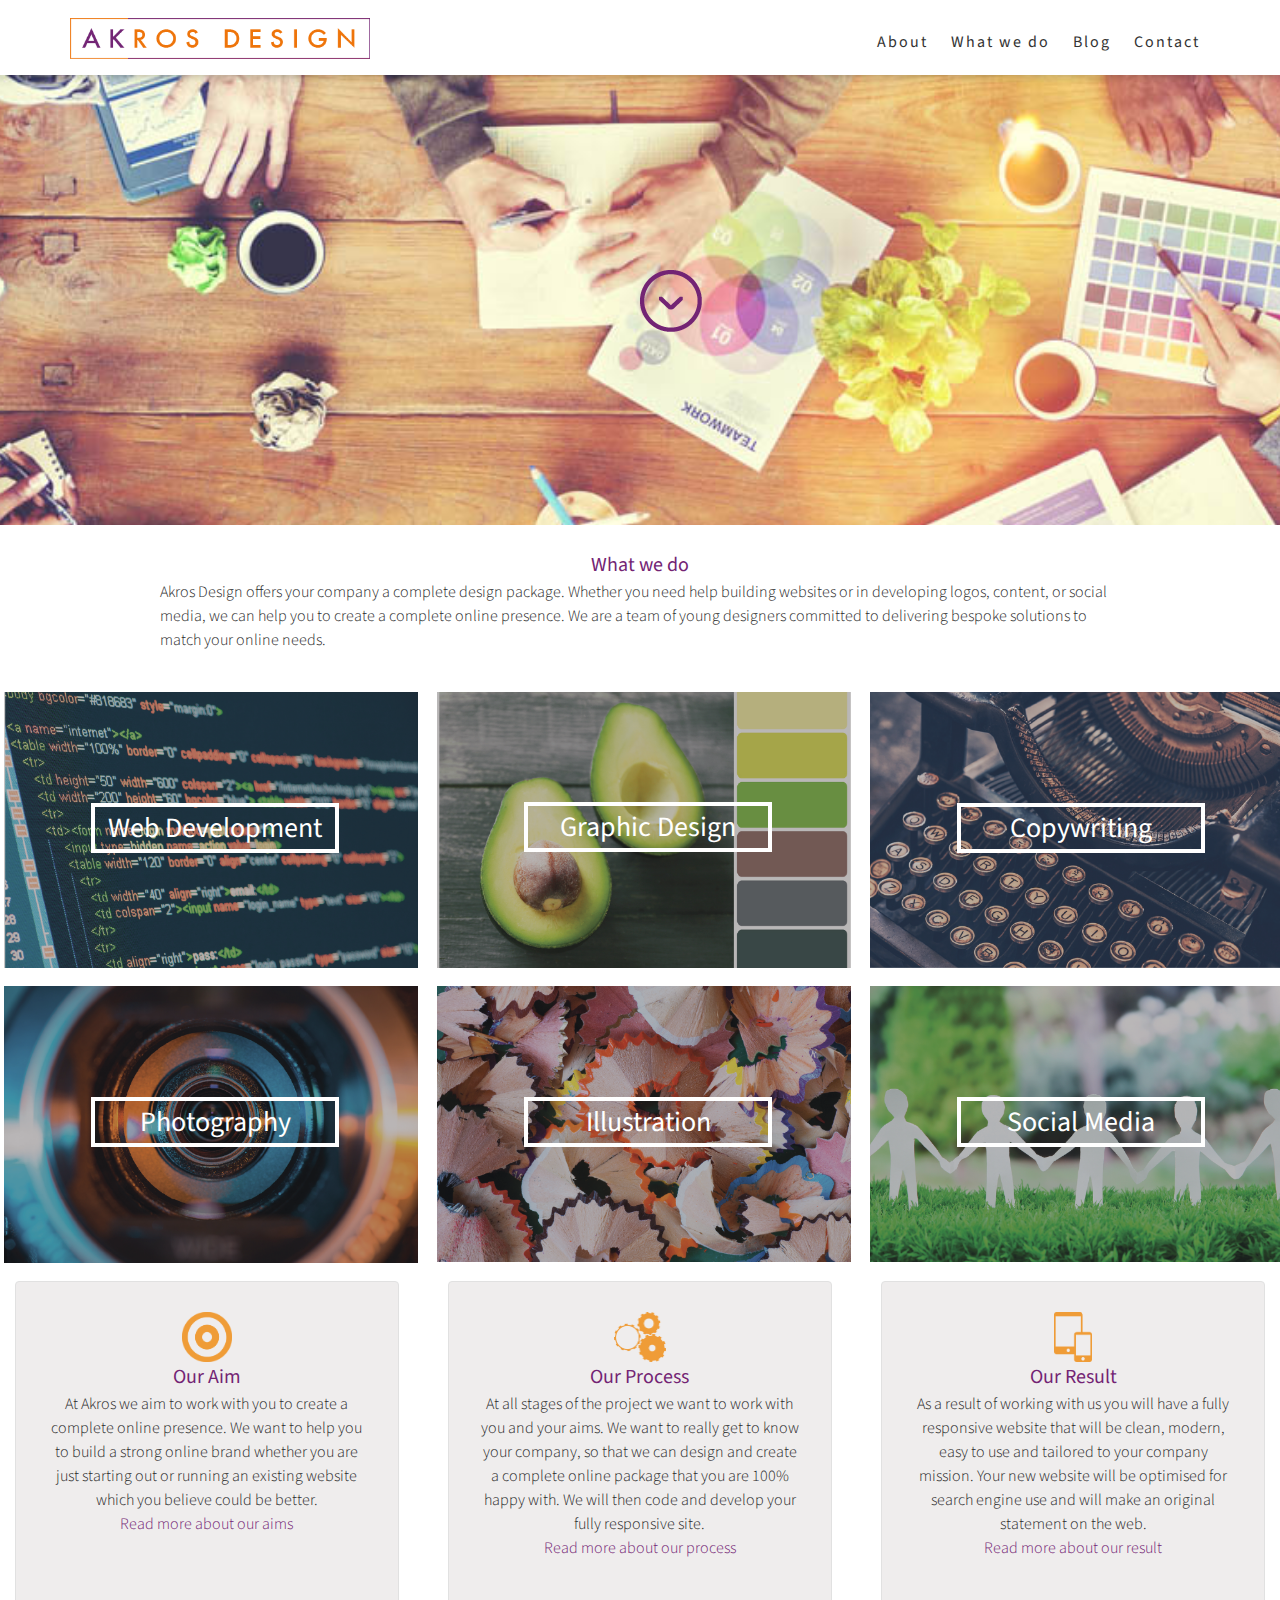
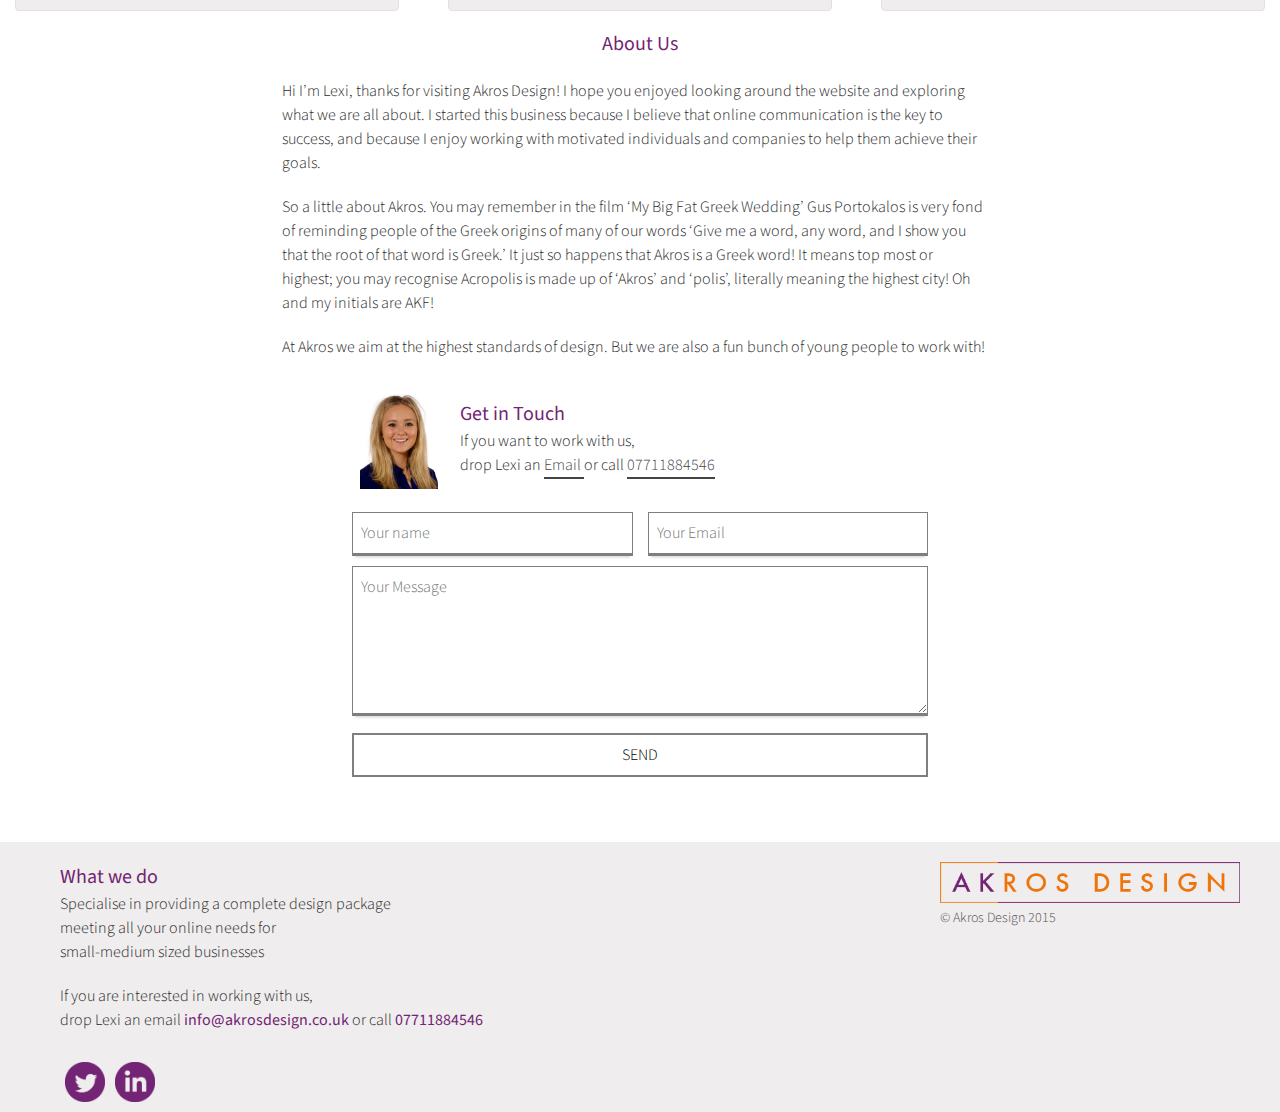
==== commit 346da23d: "Updated index.html" ====
--- a/index.html
+++ b/index.html
@@ -212,9 +212,9 @@
 					  <div class="about">
 							<div id="about">
 					    <h3>About Us</h3>
-					    <p>Hi I’m Lexi, thanks for visiting Akros Design! I hope you enjoyed looking around the website and exploring what we are all about. I started this business because I believe that online communication is the key to success (….), and because I enjoy working with motivated individuals and companies to help them achieve their goals. </p>
-
-<p>So a little about Akros. You may remember in the film ‘My Big Fat Greek Wedding’ Gus Portokalos is very fond of reminding people of the Greek origins of many of our words ‘Give me a word, any word, and I show you that the root of that word is Greek.’ It just so happens that Akros is a Greek word! It means top most or highest; you may recognise Acropolis is made up of ‘Akros’ and ‘polis’, literally meaning the highest city! </p>
+					    <p>Hi I’m Lexi, thanks for visiting Akros Design! I hope you enjoyed looking around the website and exploring what we are all about. I started this business because I believe that online communication is the key to success, and because I enjoy working with motivated individuals and companies to help them achieve their goals. </p>
+
+<p>So a little about Akros. You may remember in the film ‘My Big Fat Greek Wedding’ Gus Portokalos is very fond of reminding people of the Greek origins of many of our words ‘Give me a word, any word, and I show you that the root of that word is Greek.’ It just so happens that Akros is a Greek word! It means top most or highest; you may recognise Acropolis is made up of ‘Akros’ and ‘polis’, literally meaning the highest city! Oh and my initials are AKF!</p>
 
 <p>At Akros we aim at the highest standards of design. But we are also a fun bunch of young people to work with!
 </p>
@@ -297,15 +297,15 @@
 												<input type="hidden" name="utf8" value="✓">
 
 	                      <div class="name">
-	                        <input type="name" name="name" placeholder="Your name" id="contact-name" aria-required="true" required>
+	                        <input id="contact-name" type="name" name="name" placeholder="Your name" aria-required="true" required>
 	                      </div>
 
 	                      <div class="email">
-												<input type="email" name="email" placeholder="Your Email" id="contact-email" aria-required="true" required>
+												<input id="contact-email" type="email" name="email" placeholder="Your Email" aria-required="true" required>
 	                    </div>
 
-												<textarea type="message" name="message" placeholder="Your Message" id="message" aria-required="true" required></textarea>
-												<input type="submit" value="send" href="send.html">
+												<textarea id="message" type="message" name="message" placeholder="Your Message"  aria-required="true" required></textarea>
+												<input type="submit" value="send" href="send.html" id="btn-submit">
 											</form>
 
 										</div>
--- a/css/style.css
+++ b/css/style.css
@@ -1,5 +1,6 @@
 @import url(https://fonts.googleapis.com/css?family=Source+Sans+Pro:400,200,300);
 @import url(https://fonts.googleapis.com/css?family=Handlee|Fredericka+the+Great);
+@import url(https://fonts.googleapis.com/css?family=Roboto+Condensed:400,700);
 
 body {
   font-family: "Source Sans Pro", Arial, sans-serif;
@@ -39,6 +40,7 @@
 nav {
   float: right;
   background-color: white;
+
 }
 
 nav a {
@@ -57,9 +59,10 @@
   color: #732474;
 }
 
+
 #laptop {
 top:75px;
-  background-image: url(../images/o.png);
+  background-image: url(../images/back.jpg);
   /*back.png*/
 
 }
@@ -102,13 +105,13 @@
 
 #tel {
   top: 75px;
-  background-image: url(../images/tel.png);
+  background-image: url(../images/contact.jpg);
   height: 50vh;
 }
 
 #construction {
   top: 75px;
-  background-image: url(../images/construction.png);
+  background-image: url(../images/construction.jpg);
   height: 50vh;
 }
 
@@ -118,16 +121,15 @@
 
 .arrow a{
 position: absolute;
-top: 300px;
   z-index: 7;
-  width: 50px;
-
-}
-
+  /*text-align: center;*/
+top: 30%;
+}
 .arrow {
-  text-align: center;
-
-}
+text-align: center;
+
+}
+
 
 /*#back_img2 {
   top:250px;
@@ -150,16 +152,15 @@
 
 
 h2 {
-  font-family:"Fredericka the Great";
+  font-family:"roboto slab", Arial, sans-serif;
   z-index: 10;
-top: 100px;
   color: #fff;
-  text-align: center;
+text-align: center;
   font-size: 35px;
   font-weight: 300;
-  -webkit-transform: translateY(100px);
--moz-transform: translateY(100px);
--ms-transform: translateY(100px);
+  -webkit-transform: translateY(80px);
+-moz-transform: translateY(80px);
+-ms-transform: translateY(80px);
 transform: translateY(80px);
 text-transform: uppercase;
 }
@@ -189,6 +190,10 @@
 
 .what {
   margin: 100px 0 40px 0;
+}
+
+.what_1 {
+  margin-top: 100px;
 }
 
 
@@ -335,6 +340,7 @@
 
 }
 
+
 /* LEFT TO RIGHT underline */
 .info {
 display: inline-block;
@@ -402,6 +408,10 @@
 
 .contactinfo {
   margin-top: 30px;
+}
+
+.contact_1 {
+  padding-top: 0;
 }
 
 form {
@@ -598,6 +608,7 @@
 	nav {
 		display: none;
 margin-top: 70px;
+
 	}
 
 	nav a{
@@ -605,6 +616,7 @@
 		margin: 9px;
 		display: block;
     text-align: right;
+
 	}
 
 .top {
@@ -680,11 +692,9 @@
   }
 
 
-
 .boxed {
   width: 50%;
   font-size: 20px;
 }
 
-
-}
+}
